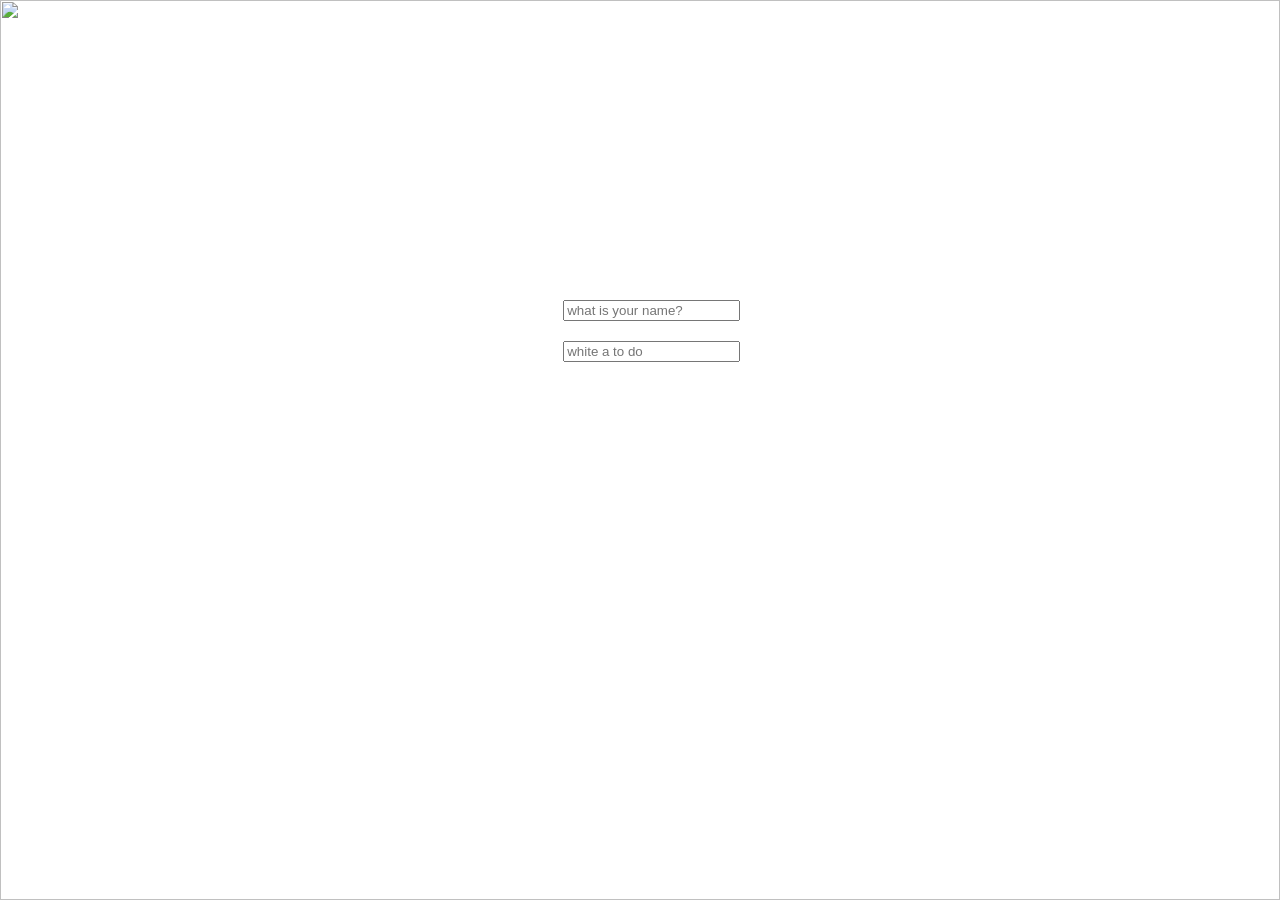
==== index.html @ 5fd43578 "Add files via upload" ====
<!DOCTYPE html>
<html lang="en">
<head>
    <meta charset="UTF-8">
    <meta name="viewport" content="width=device-width, initial-scale=1.0">
    <title>Document</title>
    <link rel="stylesheet" href="momentum.css">
</head>
<body>
    <div class="js-clock">
        <h1 class="js-title"></h1>
    </div>
    <div class="position">
    <!--위치 바꾸는거 알아보기-->
        <form class="js-form form">
            <input type="text" placeholder="what is your name?">
        </form>
        <h1 class="js-greetings greetings"></h1>

        <form class="js-toDoForm">
            <input type="text" placeholder="white a to do">
            <!--placeholder는 텍스트 창에 안내문같은거-->
        </form>
        <ul class="js-toDoList">
        </ul>
    </div>
    <span class="js-weather"></span>

    <script src="momentum-clock.js"></script>
    <script src="greeting.js"></script>
    <script src="todo.js"></script>
    <script src="bg.js"></script>
    <script src="weather.js"></script>
</body>
</html>
---- momentum.css ----
.form,
.gettings{
    display: none;
}/*h1, h4 태그 안에 class 뒤에 있는 것에 적용하는 것임*/
.showing{
    display: block;
}

@keyframes fadeIn {
    from {
      opacity: 0;
    }
    to {
      opacity: 1;
    }
  }

.bgImage{
    position: absolute;
    top: 0;
    left: 0;
    width: 100%;
    height: 100%;
    z-index: -1;
    animation: fadeIn 0.5s linear;
}
body{
    color: white;
}
.js-clock{
  position: absolute;
  top: 100px;
  left: 550px;
  font-size: 50px;
}
.js-weather{
  position: absolute;
  right: 2%;
  top: 10px;
  font-size: large;
  font-weight: bold;
}
.position{
  position: absolute;
  left: 44%;
  top: 300px;
}
.js-toDoList{
  font-size: 20px; 
}
.js-greetings{
  color: brown;
  font-size: 30px;
}
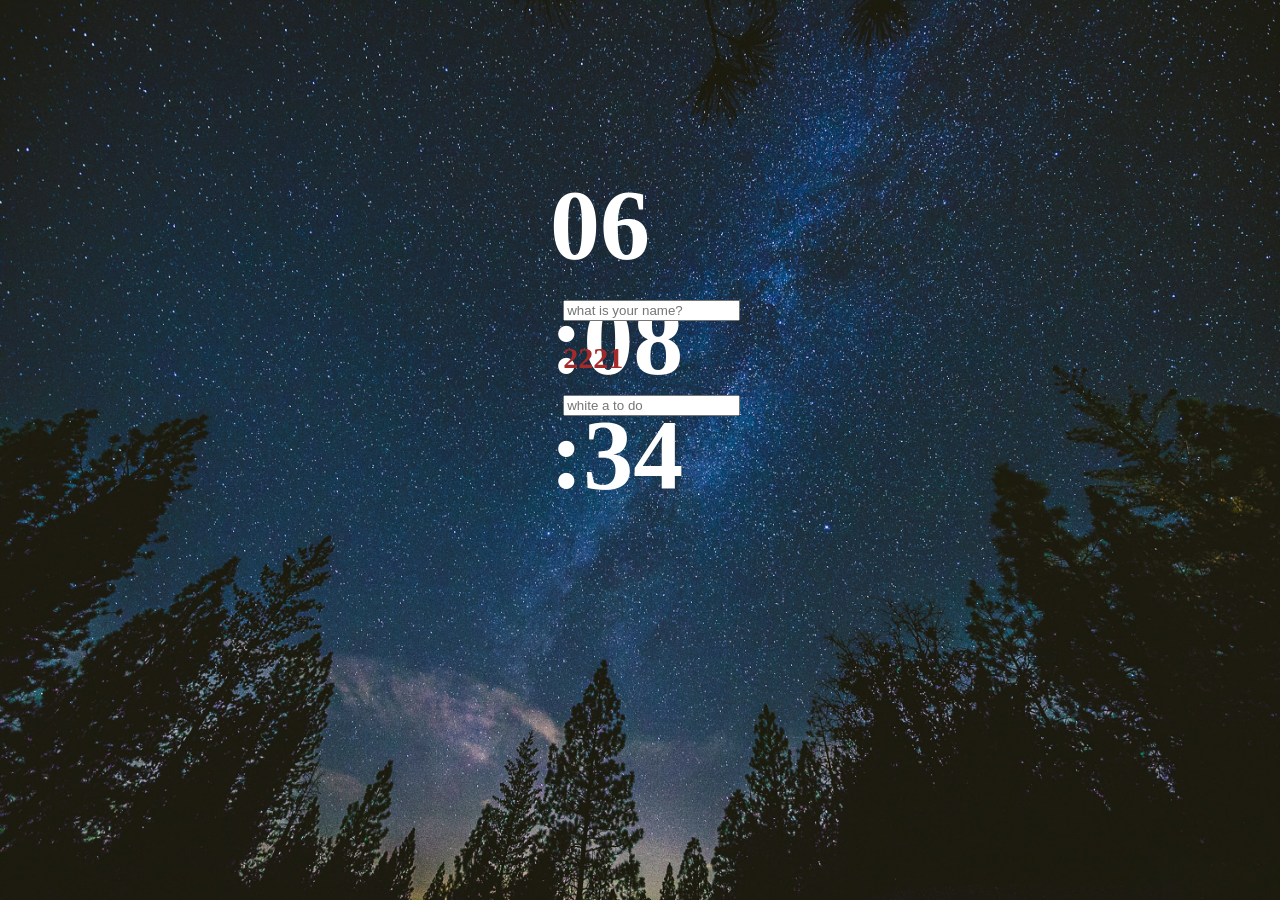
==== commit a6e2767e: "ff" ====
--- a/index.html
+++ b/index.html
@@ -1,35 +1,35 @@
-<!DOCTYPE html>
-<html lang="en">
-<head>
-    <meta charset="UTF-8">
-    <meta name="viewport" content="width=device-width, initial-scale=1.0">
-    <title>Document</title>
-    <link rel="stylesheet" href="momentum.css">
-</head>
-<body>
-    <div class="js-clock">
-        <h1 class="js-title"></h1>
-    </div>
-    <div class="position">
-    <!--위치 바꾸는거 알아보기-->
-        <form class="js-form form">
-            <input type="text" placeholder="what is your name?">
-        </form>
-        <h1 class="js-greetings greetings"></h1>
-
-        <form class="js-toDoForm">
-            <input type="text" placeholder="white a to do">
-            <!--placeholder는 텍스트 창에 안내문같은거-->
-        </form>
-        <ul class="js-toDoList">
-        </ul>
-    </div>
-    <span class="js-weather"></span>
-
-    <script src="momentum-clock.js"></script>
-    <script src="greeting.js"></script>
-    <script src="todo.js"></script>
-    <script src="bg.js"></script>
-    <script src="weather.js"></script>
-</body>
-</html>
+<!DOCTYPE html>
+<html lang="en">
+<head>
+    <meta charset="UTF-8">
+    <meta name="viewport" content="width=device-width, initial-scale=1.0">
+    <title>Document</title>
+    <link rel="stylesheet" href="momentum.css">
+</head>
+<body>
+    <div class="js-clock">
+        <h1 class="js-title"></h1>
+    </div>
+    <div class="position">
+    <!--위치 바꾸는거 알아보기-->
+        <form class="js-form form">
+            <input type="text" placeholder="what is your name?">
+        </form>
+        <h1 class="js-greetings greetings">2221</h1>
+
+        <form class="js-toDoForm">
+            <input type="text" placeholder="white a to do">
+            <!--placeholder는 텍스트 창에 안내문같은거-->
+        </form>
+        <ul class="js-toDoList">
+        </ul>
+    </div>
+    <span class="js-weather"></span>
+
+    <script src="momentum-clock.js"></script>
+    <script src="greeting.js"></script>
+    <script src="todo.js"></script>
+    <script src="bg.js"></script>
+    <script src="weather.js"></script>
+</body>
+</html>
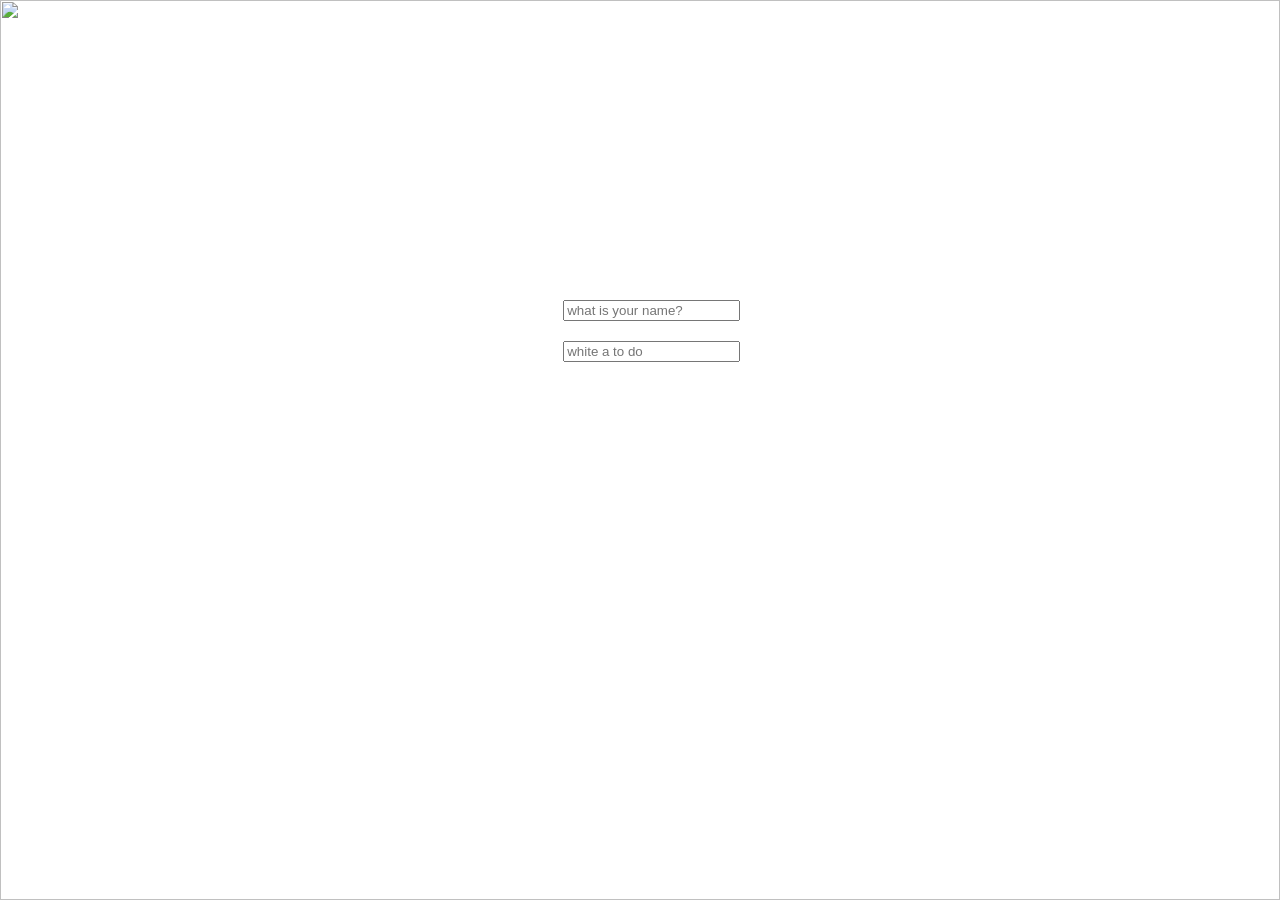
==== commit 8d6a273d: "f" ====
--- a/index.html
+++ b/index.html
@@ -15,7 +15,7 @@
         <form class="js-form form">
             <input type="text" placeholder="what is your name?">
         </form>
-        <h1 class="js-greetings greetings">2221</h1>
+        <h1 class="js-greetings greetings"></h1>
 
         <form class="js-toDoForm">
             <input type="text" placeholder="white a to do">
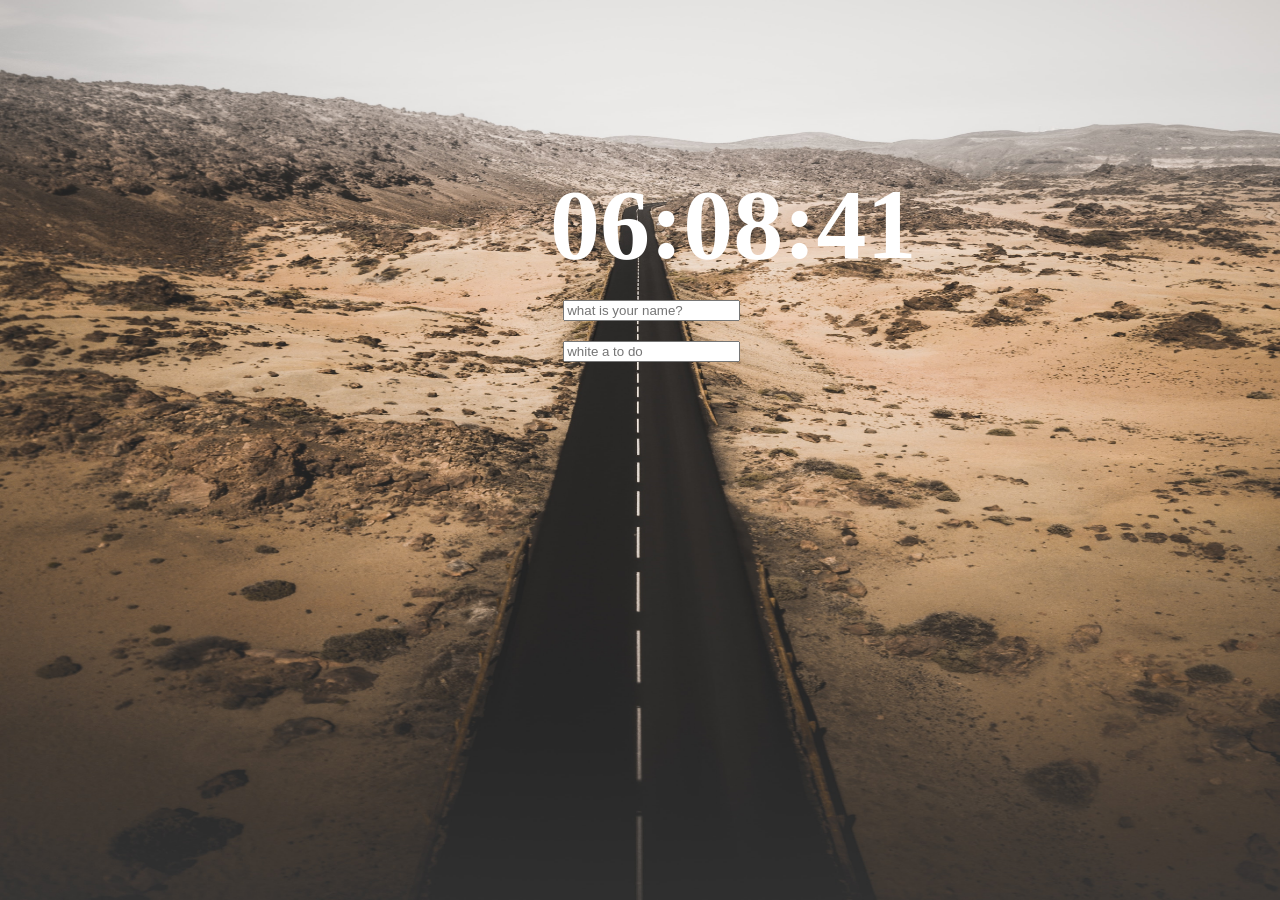
==== commit caa3f30d: "Merge branch 'main' of https://github.com/moongnsqja/moongnsqja.github.io into main" ====
--- a/index.html
+++ b/index.html
@@ -1,35 +1,35 @@
-<!DOCTYPE html>
-<html lang="en">
-<head>
-    <meta charset="UTF-8">
-    <meta name="viewport" content="width=device-width, initial-scale=1.0">
-    <title>Document</title>
-    <link rel="stylesheet" href="momentum.css">
-</head>
-<body>
-    <div class="js-clock">
-        <h1 class="js-title"></h1>
-    </div>
-    <div class="position">
-    <!--위치 바꾸는거 알아보기-->
-        <form class="js-form form">
-            <input type="text" placeholder="what is your name?">
-        </form>
-        <h1 class="js-greetings greetings"></h1>
-
-        <form class="js-toDoForm">
-            <input type="text" placeholder="white a to do">
-            <!--placeholder는 텍스트 창에 안내문같은거-->
-        </form>
-        <ul class="js-toDoList">
-        </ul>
-    </div>
-    <span class="js-weather"></span>
-
-    <script src="momentum-clock.js"></script>
-    <script src="greeting.js"></script>
-    <script src="todo.js"></script>
-    <script src="bg.js"></script>
-    <script src="weather.js"></script>
-</body>
-</html>
+<!DOCTYPE html>
+<html lang="en">
+<head>
+    <meta charset="UTF-8">
+    <meta name="viewport" content="width=device-width, initial-scale=1.0">
+    <title>Document</title>
+    <link rel="stylesheet" href="momentum.css">
+</head>
+<body>
+    <div class="js-clock">
+        <h1 class="js-title"></h1>
+    </div>
+    <div class="position">
+    <!--위치 바꾸는거 알아보기-->
+        <form class="js-form form">
+            <input type="text" placeholder="what is your name?">
+        </form>
+        <h1 class="js-greetings greetings"></h1>
+
+        <form class="js-toDoForm">
+            <input type="text" placeholder="white a to do">
+            <!--placeholder는 텍스트 창에 안내문같은거-->
+        </form>
+        <ul class="js-toDoList">
+        </ul>
+    </div>
+    <span class="js-weather"></span>
+
+    <script src="momentum-clock.js"></script>
+    <script src="greeting.js"></script>
+    <script src="todo.js"></script>
+    <script src="bg.js"></script>
+    <script src="weather.js"></script>
+</body>
+</html>
